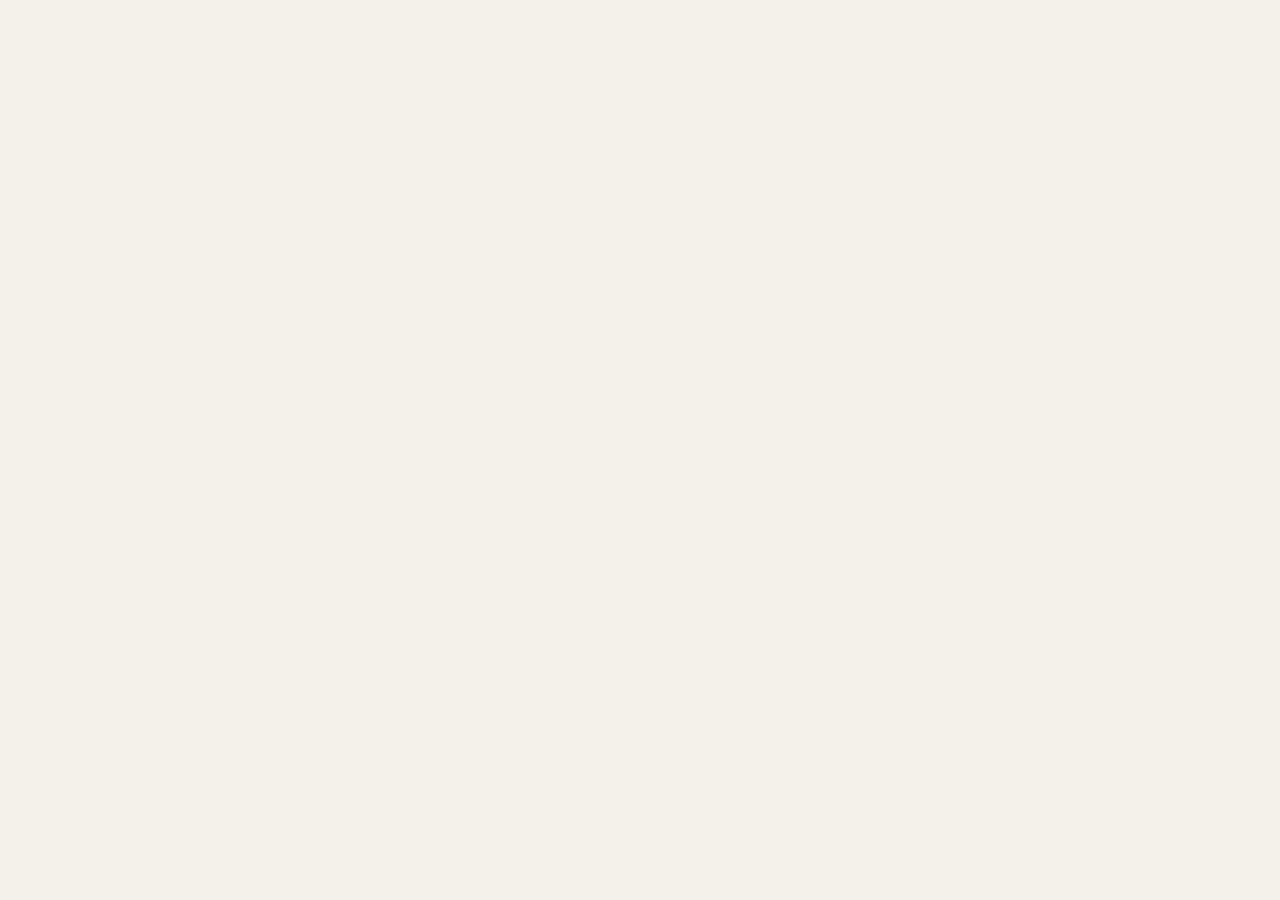
==== admin.html @ dd296861 "Add files via upload" ====
<!doctype html>
<html lang="ar" dir="rtl">
<head>
<meta charset="utf-8">
<meta name="viewport" content="width=device-width,initial-scale=1">
<meta name="robots" content="noindex,nofollow,noarchive">
<meta http-equiv="Content-Security-Policy" content="default-src 'none'; script-src 'self'; style-src 'self'; img-src 'self' data:; font-src 'self'; connect-src 'self' https://oqwbatlwkybwunrqypml.supabase.co; base-uri 'none'; form-action 'none'">
<meta name="referrer" content="no-referrer">
<meta name="theme-color" content="#0f2f27">
<title>مركز تحكم المسلم</title>
<link rel="stylesheet" href="admin.css">
</head>
<body>
<main id="app" aria-live="polite"></main>
<noscript>يتطلب مركز التحكم تفعيل JavaScript.</noscript>
<script src="admin.js"></script>
</body>
</html>
---- admin.css ----
:root{--bg:#f4f1ea;--card:#fff;--text:#1b2a26;--mut:#66756f;--line:#e2ddd0;--g:#1d624f;--g2:#154a3c;--gold:#b8860b;--bad:#b3261e;--warn:#b45309;--ok:#1d7a4f;--r:16px}
@media (prefers-color-scheme:dark){:root:not([data-t=light]){--bg:#0d1714;--card:#14231f;--text:#e8efec;--mut:#93a8a1;--line:#233630;--g:#2f9a7d;--g2:#3bb592}}
:root[data-t=dark]{--bg:#0d1714;--card:#14231f;--text:#e8efec;--mut:#93a8a1;--line:#233630;--g:#2f9a7d;--g2:#3bb592}
*{box-sizing:border-box}body{margin:0;background:var(--bg);color:var(--text);font:15px/1.6 system-ui,"Segoe UI",Tahoma,Arial,sans-serif}
button,input,select,textarea{font:inherit;color:inherit}
.login{min-height:100dvh;display:grid;place-items:center;padding:16px}
.box{width:min(420px,100%);background:var(--card);border:1px solid var(--line);border-radius:24px;padding:26px;box-shadow:0 20px 60px rgba(0,0,0,.12);display:grid;gap:12px}
.box h1{margin:0;font-size:1.4em;color:var(--g)}.mut{color:var(--mut);font-size:.9em}
input,select,textarea{width:100%;min-height:44px;border:1px solid var(--line);border-radius:12px;background:var(--bg);padding:8px 12px}
textarea{min-height:90px}
label{display:grid;gap:4px;font-size:.9em;color:var(--mut)}
.btn{min-height:44px;border:0;border-radius:12px;padding:0 16px;background:var(--g);color:#fff;cursor:pointer;font-weight:600}
.btn:hover{background:var(--g2)}.btn.alt{background:transparent;color:var(--text);border:1px solid var(--line)}.btn.bad{background:var(--bad)}.btn.sm{min-height:34px;padding:0 10px;font-size:.88em}
.err{color:var(--bad);min-height:1.4em}.okm{color:var(--ok)}
.shell{display:grid;grid-template-columns:230px 1fr;min-height:100dvh}
nav{background:var(--g2);color:#fff;padding:16px 10px;display:flex;flex-direction:column;gap:4px;position:sticky;top:0;height:100dvh;overflow:auto}
nav h2{margin:0 8px 12px;font-size:1.1em;color:#f1d98a}
nav button{background:transparent;border:0;color:#e4efe9;text-align:start;padding:10px 12px;border-radius:12px;cursor:pointer}
nav button.on,nav button:hover{background:rgba(255,255,255,.14);color:#fff}
nav .sp{flex:1}
section.main{padding:18px;max-width:1100px;width:100%}
h3{margin:0 0 12px}
.grid{display:grid;grid-template-columns:repeat(auto-fit,minmax(170px,1fr));gap:12px;margin-bottom:16px}
.card{background:var(--card);border:1px solid var(--line);border-radius:var(--r);padding:14px;margin-bottom:12px}
.stat b{display:block;font-size:1.7em;color:var(--g)}.stat span{color:var(--mut);font-size:.88em}
.bar{height:10px;border-radius:99px;background:var(--line);overflow:hidden}.bar i{display:block;height:100%;background:var(--ok)}
.bar i.warn{background:var(--warn)}.bar i.high,.bar i.critical{background:var(--bad)}
.row{display:flex;gap:10px;align-items:center;justify-content:space-between;padding:9px 0;border-bottom:1px solid var(--line);flex-wrap:wrap}.row:last-child{border:0}
table{width:100%;border-collapse:collapse;font-size:.92em}th,td{padding:7px 6px;border-bottom:1px solid var(--line);text-align:start}
.tag{display:inline-block;padding:1px 9px;border-radius:99px;background:var(--line);font-size:.8em}.tag.ok{background:#d5efe2;color:#14573a}.tag.bad{background:#f6d6d3;color:#8c1d18}.tag.warn{background:#fbe5c8;color:#7a3d06}
.sw{position:relative;width:46px;height:26px;flex:none}.sw input{opacity:0;position:absolute;inset:0;width:100%;height:100%;margin:0;cursor:pointer}.sw i{position:absolute;inset:0;border-radius:99px;background:#9aa8a3;transition:.2s}.sw i::after{content:"";position:absolute;top:3px;inset-inline-start:3px;width:20px;height:20px;border-radius:50%;background:#fff;transition:.2s}.sw input:checked+i{background:var(--g)}.sw input:checked+i::after{inset-inline-start:23px}
.hist{display:flex;align-items:flex-end;gap:3px;height:90px}.hist div{flex:1;background:var(--g);border-radius:4px 4px 0 0;min-height:2px;opacity:.85}
.ov{position:fixed;inset:0;background:rgba(0,0,0,.55);display:grid;place-items:center;padding:12px;z-index:50}
.toast{position:fixed;bottom:18px;inset-inline:0;margin:auto;width:max-content;max-width:92vw;background:#222;color:#fff;padding:10px 18px;border-radius:12px;z-index:60}
.top{display:none}
@media(max-width:760px){.shell{grid-template-columns:1fr}nav{position:static;height:auto;flex-direction:row;flex-wrap:wrap}nav h2{width:100%}nav .sp{display:none}}
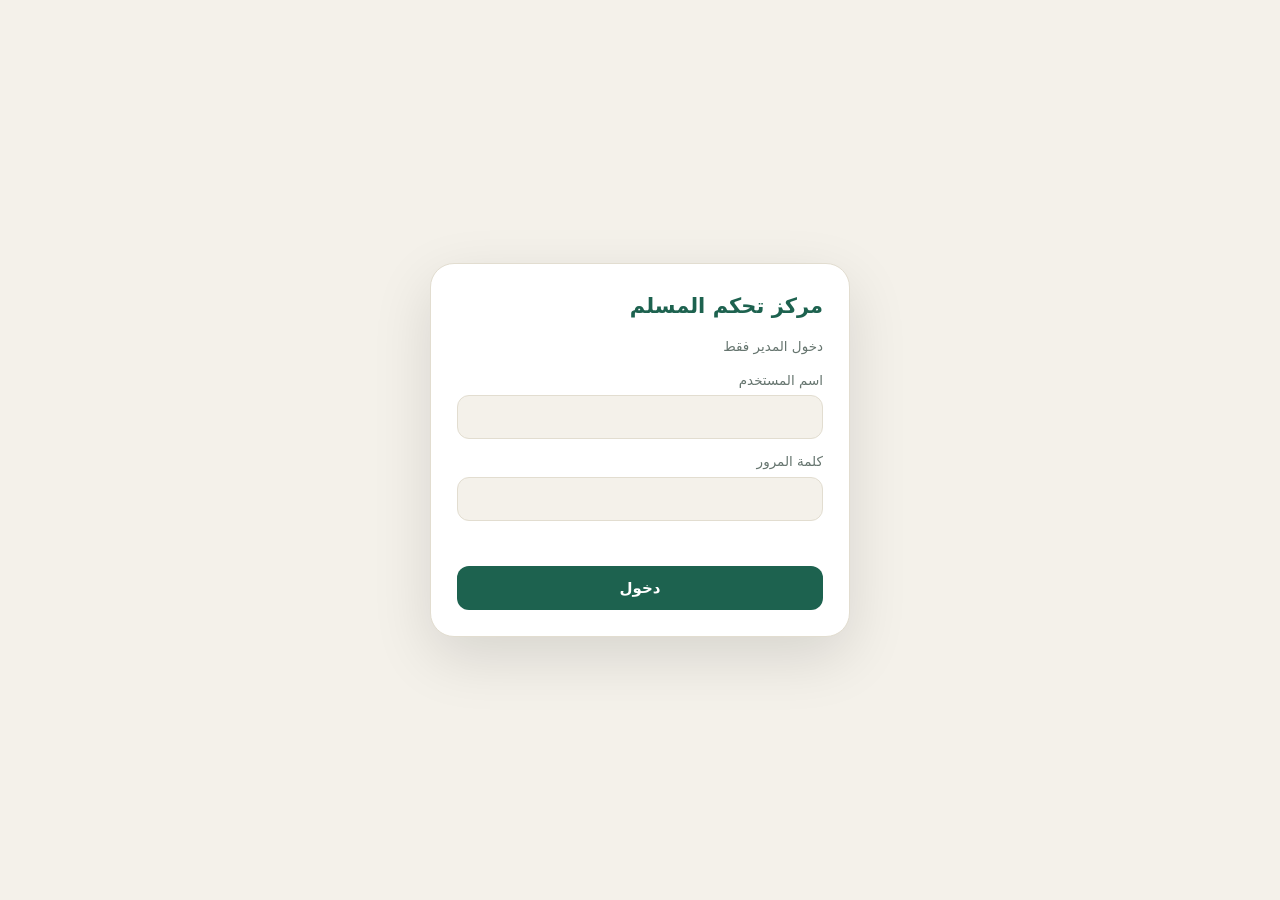
==== commit 970f20ea: "Add files via upload" ====
--- a/admin.html
+++ b/admin.html
@@ -4,7 +4,7 @@
 <meta charset="utf-8">
 <meta name="viewport" content="width=device-width,initial-scale=1">
 <meta name="robots" content="noindex,nofollow,noarchive">
-<meta http-equiv="Content-Security-Policy" content="default-src 'none'; script-src 'self'; style-src 'self'; img-src 'self' data:; font-src 'self'; connect-src 'self' https://oqwbatlwkybwunrqypml.supabase.co; base-uri 'none'; form-action 'none'">
+<meta http-equiv="Content-Security-Policy" content="default-src 'none'; script-src 'self'; style-src 'self'; img-src 'self' data:; font-src 'self'; connect-src 'self' https://oqwbatlwkybwunrqypml.supabase.co https://cdn.jsdelivr.net; base-uri 'none'; form-action 'none'">
 <meta name="referrer" content="no-referrer">
 <meta name="theme-color" content="#0f2f27">
 <title>مركز تحكم المسلم</title>
@@ -13,6 +13,7 @@
 <body>
 <main id="app" aria-live="polite"></main>
 <noscript>يتطلب مركز التحكم تفعيل JavaScript.</noscript>
+<script src="admin2.js"></script>
 <script src="admin.js"></script>
 </body>
 </html>
--- a/admin.css
+++ b/admin.css
@@ -34,3 +34,9 @@
 .toast{position:fixed;bottom:18px;inset-inline:0;margin:auto;width:max-content;max-width:92vw;background:#222;color:#fff;padding:10px 18px;border-radius:12px;z-index:60}
 .top{display:none}
 @media(max-width:760px){.shell{grid-template-columns:1fr}nav{position:static;height:auto;flex-direction:row;flex-wrap:wrap}nav h2{width:100%}nav .sp{display:none}}
+.filters{display:flex;gap:8px;flex-wrap:wrap;margin:0 0 10px}.filters>*{flex:1 1 150px;width:auto}
+.mapw{display:grid;gap:8px}.map{width:100%;height:auto;max-height:420px;background:var(--bg);border:1px solid var(--line);border-radius:12px;touch-action:none;cursor:grab}
+.ctry{fill:var(--line);stroke:var(--card);stroke-width:.2}.ctry.has{fill:var(--g);cursor:pointer}.ctry.has:hover{fill:var(--gold)}
+.badge{display:inline-block;margin-inline-start:6px;min-width:20px;padding:0 6px;border-radius:99px;background:var(--bad);color:#fff;font-size:.8em;text-align:center}
+.pv{border:1px dashed var(--line);border-radius:12px;padding:10px;display:grid;gap:6px}.pvbar{background:var(--warn);color:#fff;padding:8px;border-radius:8px;text-align:center}
+.ovx{overflow:auto}.pre{white-space:pre-wrap;margin:6px 0}
